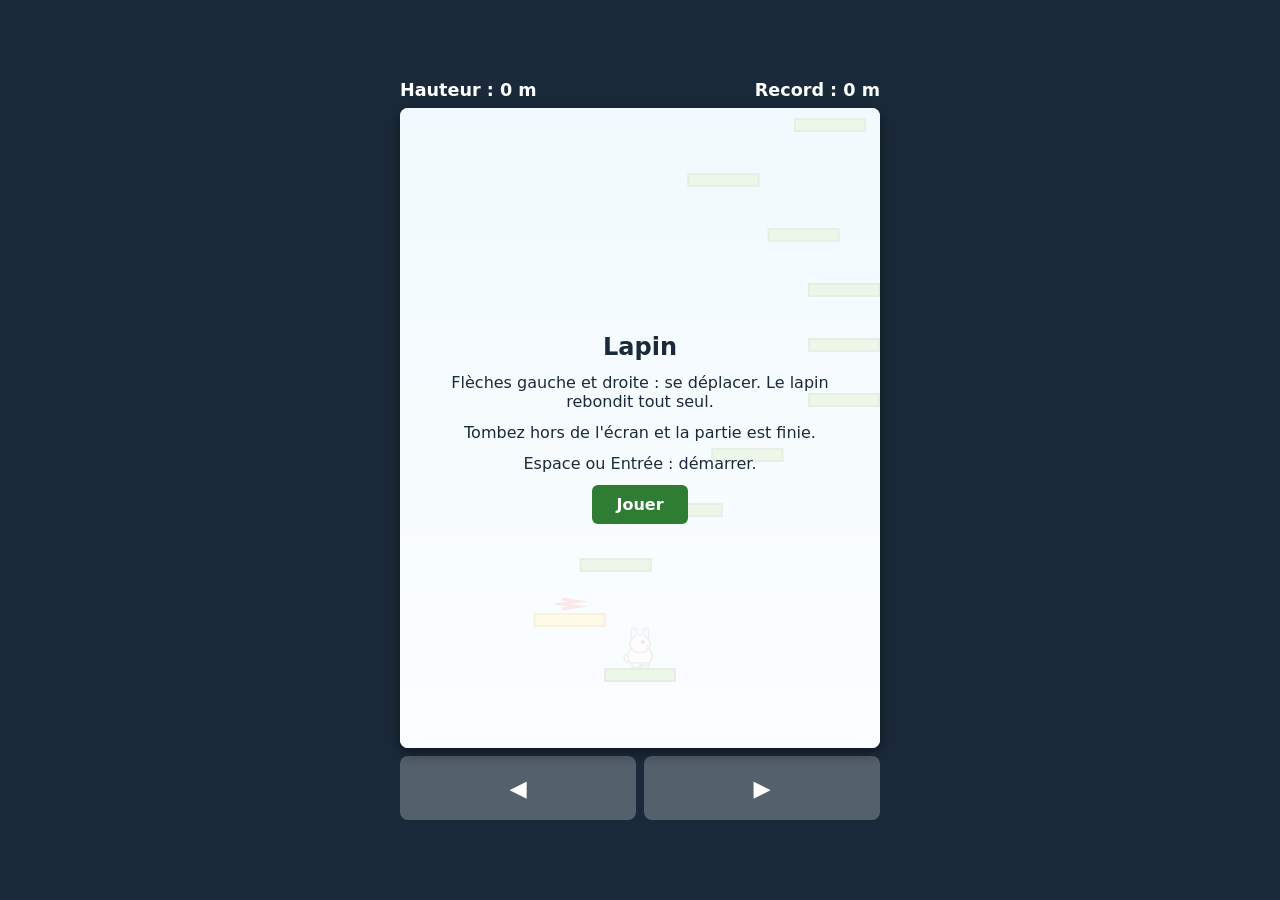
==== lapin/index.html @ ffb51502 "feat(lapin): ajoute un jeu type Doodle Jump avec un lapin Co-Authored-By: Claude Haiku 5.5 <noreply@" ====
<!DOCTYPE html>
<html lang="fr">
<head>
  <meta charset="utf-8">
  <meta name="viewport" content="width=device-width, initial-scale=1">
  <title>Lapin</title>
  <link rel="stylesheet" href="style.css">
</head>
<body>
  <main class="game-wrapper">
    <div class="hud" aria-live="polite">
      <span>Hauteur : <strong id="height">0</strong> m</span>
      <span>Record : <strong id="best">0</strong> m</span>
    </div>

    <div class="stage">
      <canvas id="game" width="480" height="640" role="img" aria-label="Jeu Doodle Jump : faites rebondir le lapin de plateforme en plateforme."></canvas>

      <section id="screen-start" class="overlay" aria-labelledby="start-title">
        <h1 id="start-title">Lapin</h1>
        <p>Flèches gauche et droite : se déplacer. Le lapin rebondit tout seul.</p>
        <p>Tombez hors de l'écran et la partie est finie.</p>
        <p>Espace ou Entrée : démarrer.</p>
        <button id="btn-start" class="primary" type="button">Jouer</button>
      </section>

      <section id="screen-end" class="overlay hidden" aria-labelledby="end-title" aria-live="assertive">
        <h2 id="end-title">Partie terminée</h2>
        <p>Hauteur finale : <strong id="final-score">0</strong> m</p>
        <p>Record : <strong id="final-best">0</strong> m</p>
        <p>Espace ou Entrée : rejouer.</p>
        <button id="btn-retry" class="primary" type="button">Rejouer</button>
      </section>
    </div>

    <div class="touch" aria-label="Commandes tactiles">
      <button type="button" data-action="left" aria-label="Aller à gauche">◀</button>
      <button type="button" data-action="right" aria-label="Aller à droite">▶</button>
    </div>
  </main>

  <script src="game.js" defer></script>
</body>
</html>
---- lapin/style.css ----
* {
  box-sizing: border-box;
}

body {
  margin: 0;
  min-height: 100vh;
  display: flex;
  align-items: center;
  justify-content: center;
  font-family: system-ui, -apple-system, "Segoe UI", Roboto, sans-serif;
  color: #1b2a3a;
  background: #1b2a3a;
}

.game-wrapper {
  display: flex;
  flex-direction: column;
  align-items: center;
  gap: 8px;
  max-height: 100vh;
  padding: 8px;
}

.hud {
  display: flex;
  justify-content: space-between;
  width: 100%;
  font-size: 1.1rem;
  font-weight: 600;
  color: #fff;
}

.stage {
  position: relative;
  width: min(calc(100vw - 16px), 480px);
}

canvas {
  display: block;
  width: 100%;
  height: auto;
  border-radius: 8px;
  box-shadow: 0 4px 16px rgba(0, 0, 0, 0.5);
}

.overlay {
  position: absolute;
  inset: 0;
  display: flex;
  flex-direction: column;
  align-items: center;
  justify-content: center;
  gap: 12px;
  padding: 16px;
  text-align: center;
  background: rgba(255, 255, 255, 0.88);
  border-radius: 8px;
}

.overlay.hidden {
  display: none;
}

.overlay h1,
.overlay h2 {
  margin: 0;
}

.overlay p {
  margin: 0;
}

button {
  font: inherit;
  cursor: pointer;
}

.primary {
  padding: 10px 24px;
  border: none;
  border-radius: 6px;
  background: #2e7d32;
  color: #fff;
  font-weight: 600;
}

.primary:hover {
  background: #256628;
}

.touch {
  display: flex;
  justify-content: space-between;
  width: 100%;
  max-width: 480px;
  gap: 8px;
}

.touch button {
  flex: 1;
  height: 64px;
  border: none;
  border-radius: 8px;
  background: rgba(255, 255, 255, 0.25);
  color: #fff;
  font-size: 1.4rem;
  touch-action: none;
  user-select: none;
  -webkit-user-select: none;
}

.touch button.active {
  background: rgba(255, 255, 255, 0.55);
}

button:focus-visible {
  outline: 3px solid #ffb300;
  outline-offset: 2px;
}
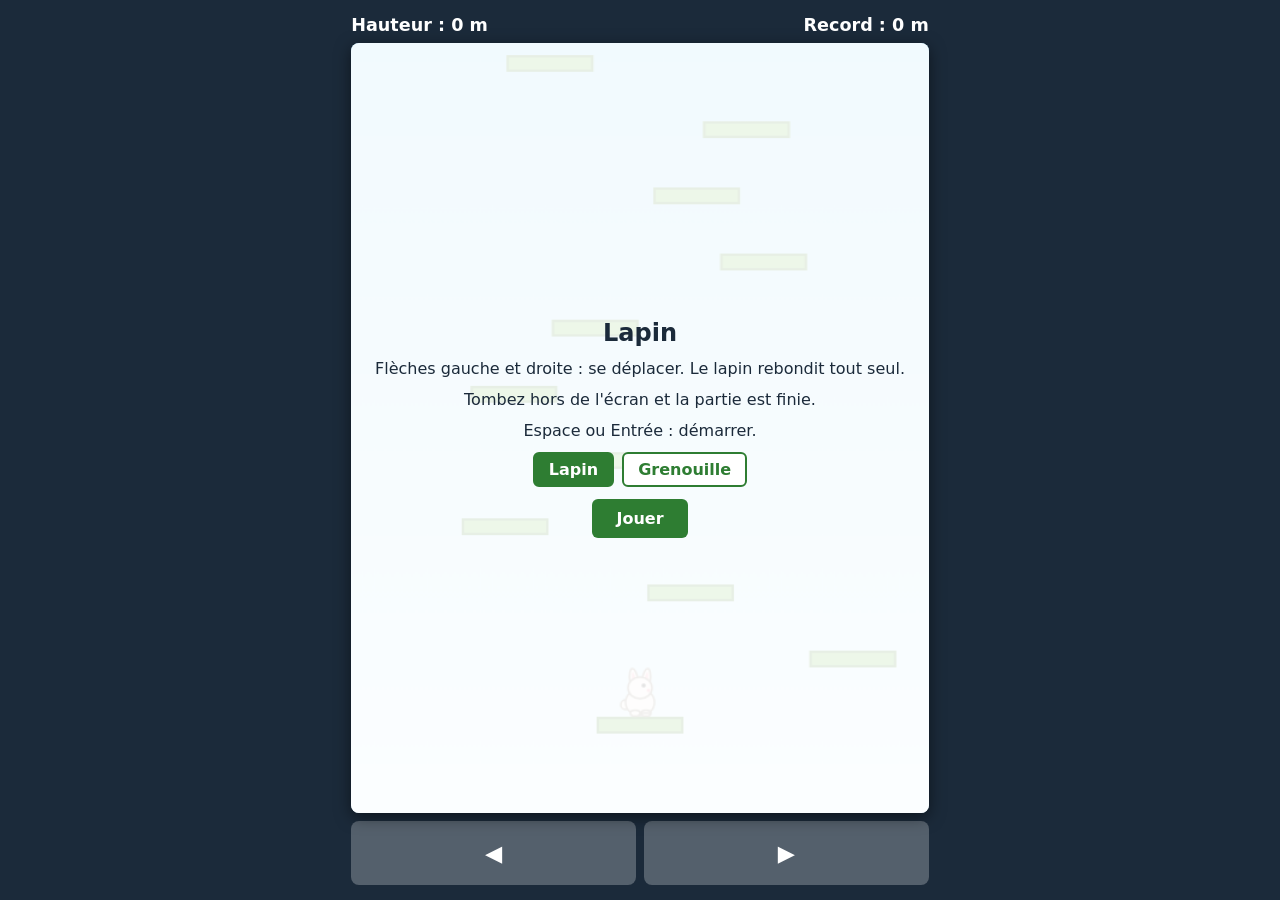
==== commit 6e56e101: "feat(lapin): add a frog character the player can choose instead of the rabbit Co-Authored-By: Claude" ====
--- a/lapin/index.html
+++ b/lapin/index.html
@@ -21,6 +21,10 @@
         <p>Flèches gauche et droite : se déplacer. Le lapin rebondit tout seul.</p>
         <p>Tombez hors de l'écran et la partie est finie.</p>
         <p>Espace ou Entrée : démarrer.</p>
+        <div class="characters" role="group" aria-label="Personnage">
+          <button type="button" data-character="rabbit" aria-pressed="true">Lapin</button>
+          <button type="button" data-character="frog" aria-pressed="false">Grenouille</button>
+        </div>
         <button id="btn-start" class="primary" type="button">Jouer</button>
       </section>
 
@@ -29,6 +33,10 @@
         <p>Hauteur finale : <strong id="final-score">0</strong> m</p>
         <p>Record : <strong id="final-best">0</strong> m</p>
         <p>Espace ou Entrée : rejouer.</p>
+        <div class="characters" role="group" aria-label="Personnage">
+          <button type="button" data-character="rabbit" aria-pressed="true">Lapin</button>
+          <button type="button" data-character="frog" aria-pressed="false">Grenouille</button>
+        </div>
         <button id="btn-retry" class="primary" type="button">Rejouer</button>
       </section>
     </div>
--- a/lapin/style.css
+++ b/lapin/style.css
@@ -14,6 +14,10 @@
 }
 
 .game-wrapper {
+  /* Plus grande largeur possible sans déformer le canvas 480 × 640 (3:4),
+     en réservant la place du HUD et des boutons tactiles. */
+  --stage-width: min(calc(100vw - 16px), calc((100vh - 130px) * 3 / 4));
+
   display: flex;
   flex-direction: column;
   align-items: center;
@@ -33,7 +37,7 @@
 
 .stage {
   position: relative;
-  width: min(calc(100vw - 16px), 480px);
+  width: var(--stage-width);
 }
 
 canvas {
@@ -76,6 +80,25 @@
   cursor: pointer;
 }
 
+.characters {
+  display: flex;
+  gap: 8px;
+}
+
+.characters button {
+  padding: 6px 14px;
+  border: 2px solid #2e7d32;
+  border-radius: 6px;
+  background: #fff;
+  color: #2e7d32;
+  font-weight: 600;
+}
+
+.characters button[aria-pressed="true"] {
+  background: #2e7d32;
+  color: #fff;
+}
+
 .primary {
   padding: 10px 24px;
   border: none;
@@ -92,8 +115,7 @@
 .touch {
   display: flex;
   justify-content: space-between;
-  width: 100%;
-  max-width: 480px;
+  width: var(--stage-width);
   gap: 8px;
 }
 
